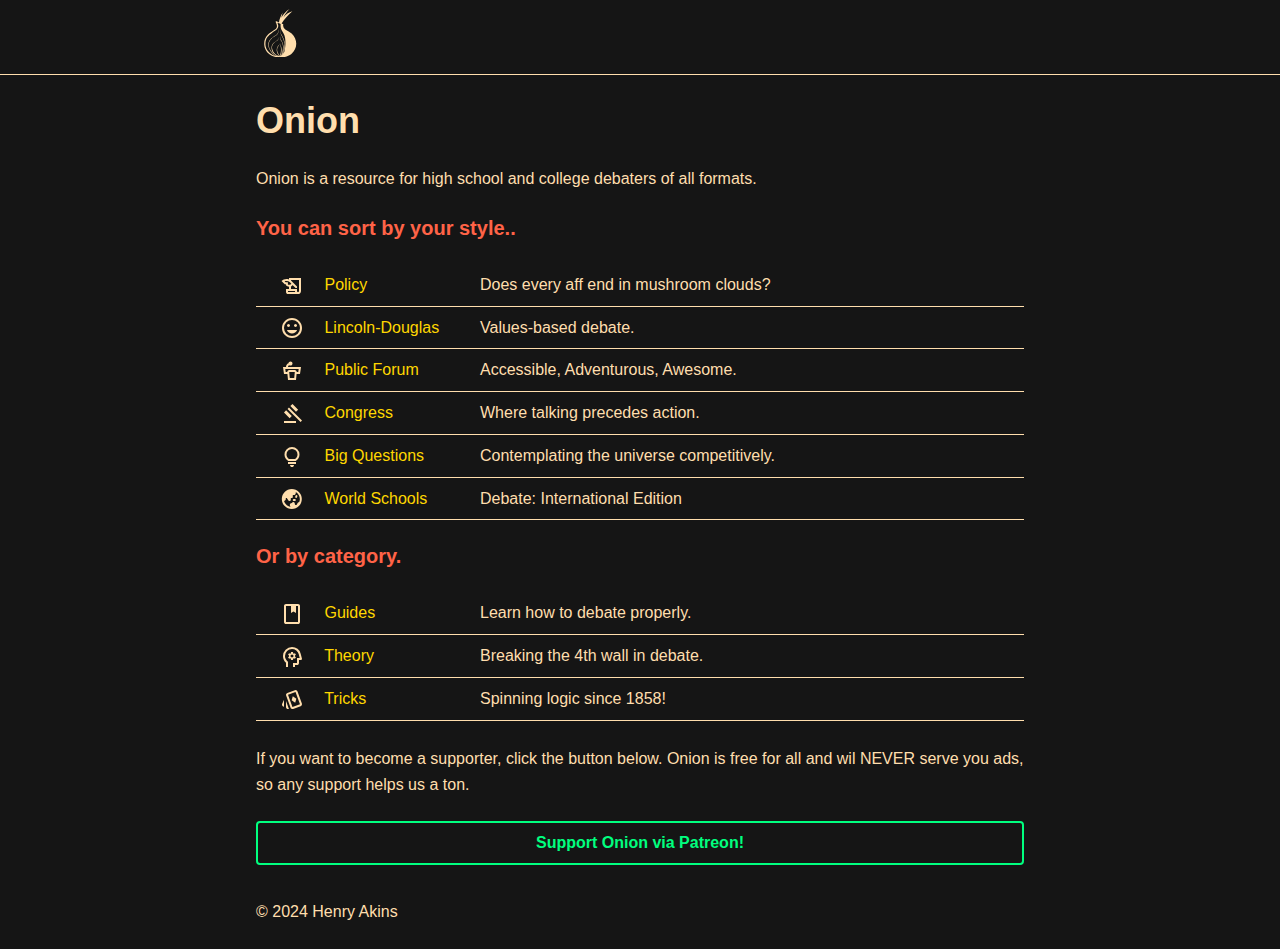
==== index.html @ c16d9614 "cloning from local drive" ====
<!DOCTYPE html>
<html lang="en">
    <head>
        <meta charset="utf-8">
        <meta http-equiv="x-ua-compatible" content="ie=edge">
        <meta name="viewport" content="width=device-width, initial-scale=1">
      
        <title>Onion</title>
      
        <link rel="stylesheet" href="css/main.css">
        <link rel="icon" href="imgs/dark/onion.svg">
      </head>

      <body>
        <header class="fixed-header">
          <div class="small-container">
            <div class="nav">
              <div class="nav-logo">
                <a href="index.html">
                  <img src="imgs/dark/onion.svg" height="48" width="48">
                </a>
              </div>
              <div class="nav-search">

              </div>
            </div>
          </div>
        </header>
        <div class="small-container">
          <h1>Onion</h1>
          <p>Onion is a resource for high school and college debaters of all formats.</p>
          <h5>You can sort by your style..</h5>
          <!-- Styles: -->
          <a href="#policy" class="flex-row link">
            <div class="flex-small icon-row" style="max-width: 200px;">
              <img src="imgs/dark/policy.svg" alt="Policy">
              <span>Policy</span>            
            </div>
            <p class="flex-small">Does every aff end in mushroom clouds?</p>  
          </a>
          <a href="#ld" class="flex-row link">
            <div class="flex-small icon-row" style="max-width: 200px;">
            <img src="imgs/dark/ld.svg" alt="Lincoln-Douglas">
            <span>Lincoln-Douglas</span>
            </div>
            <p class="flex-small">Values-based debate.</p>
          </a>
          <a href="pf" class="flex-row link">
            <div class="flex-small icon-row" style="max-width: 200px;">
            <img src="imgs/dark/publicforum.svg" alt="PF">
            <span>Public Forum</span>
            </div>
            <p class="flex-small">Accessible, Adventurous, Awesome.</p>
          </a>
          <a href="#congress" class="flex-row link">
            <div class="flex-small icon-row" style="max-width: 200px;">
              <img src="imgs/dark/congress.svg" alt="Congress">
              <span>Congress</span>            
            </div>
            <p class="flex-small">Where talking precedes action.</p>  
          </a>
          <a href="#bq" class="flex-row link">
            <div class="flex-small icon-row" style="max-width: 200px;">
              <img src="imgs/dark/bigquestions.svg" alt="Congress">
                <span>Big Questions</span>            
              </div>
              <p class="flex-small">Contemplating the universe competitively.</p>  
          </a>
          <a href="ws" class="flex-row link">
            <div class="flex-small icon-row" style="max-width:200px;">
            <img src="imgs/dark/worldschools.svg">
            <span>World Schools</span>
            </div>
            <p class="flex-small">Debate: International Edition</p>
          </a>
          <h5>Or by category.</h5>
          <a href="#guides" class="flex-row link">
            <div class="flex-small icon-row" style="max-width: 200px;">
            <img src="imgs/dark/guide.svg" alt="Guides">
            <span>Guides</span>
            </div>
            <p class="flex-small">Learn how to debate properly.</p>
          </a>
          <a href="#theory" class="flex-row link">
            <div class="flex-small icon-row" style="max-width: 200px;">
            <img src="imgs/dark/theory.svg">
            <span>Theory</span>
            </div>
            <p class="flex-small">Breaking the 4th wall in debate.</p>
          </a>
          <a href="#trix" class="flex-row link">
            <div class="flex-small icon-row" style="max-width: 200px;">
            <img src="imgs/dark/trix.svg" alt="Trix">
            <span>Tricks</span>
            </div>
            <p class="flex-small">Spinning logic since 1858!</p>
          </a>
          <br>
          <p>If you want to become a supporter, click the button below. Onion is free for all and wil NEVER serve you ads, so any support helps us a ton.</p>
          <button class="full-button muted-button">Support Onion via Patreon!</button>
          <br>
          <p>© 2024 Henry Akins</p>
        </div>
      </body>
      </html>
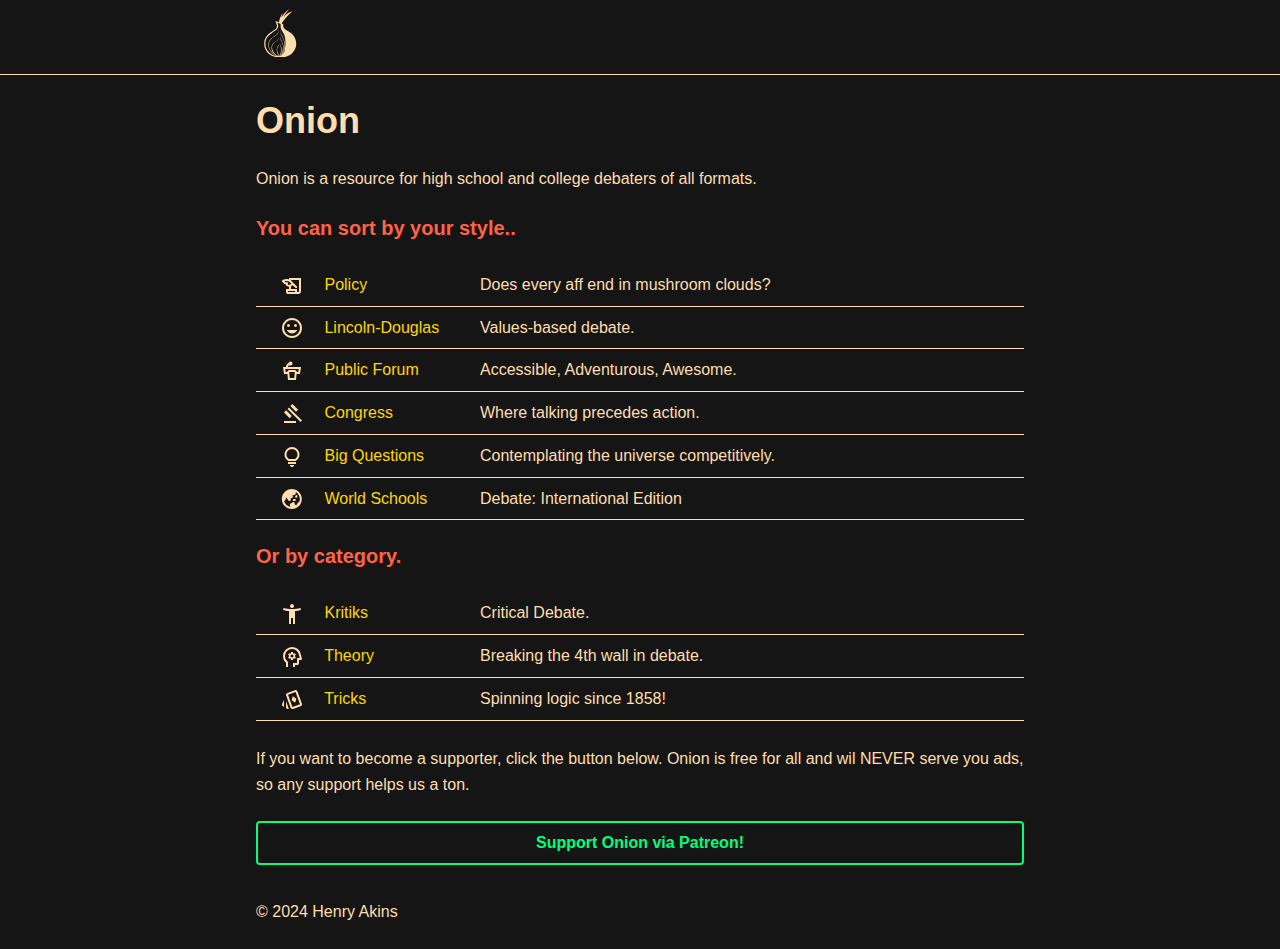
==== commit 6b149fcc: "Remove Guides; Add Kritiks" ====
--- a/index.html
+++ b/index.html
@@ -74,12 +74,12 @@
             <p class="flex-small">Debate: International Edition</p>
           </a>
           <h5>Or by category.</h5>
-          <a href="#guides" class="flex-row link">
-            <div class="flex-small icon-row" style="max-width: 200px;">
-            <img src="imgs/dark/guide.svg" alt="Guides">
-            <span>Guides</span>
+          <a href="#kritiks" class="flex-row link">
+            <div class="flex-small icon-row" style="max-width:200px;">
+            <img src="imgs/dark/kritiks.svg" alt="K's">
+            <span>Kritiks</span>
             </div>
-            <p class="flex-small">Learn how to debate properly.</p>
+            <p class="flex-small">Critical Debate.</p>
           </a>
           <a href="#theory" class="flex-row link">
             <div class="flex-small icon-row" style="max-width: 200px;">
